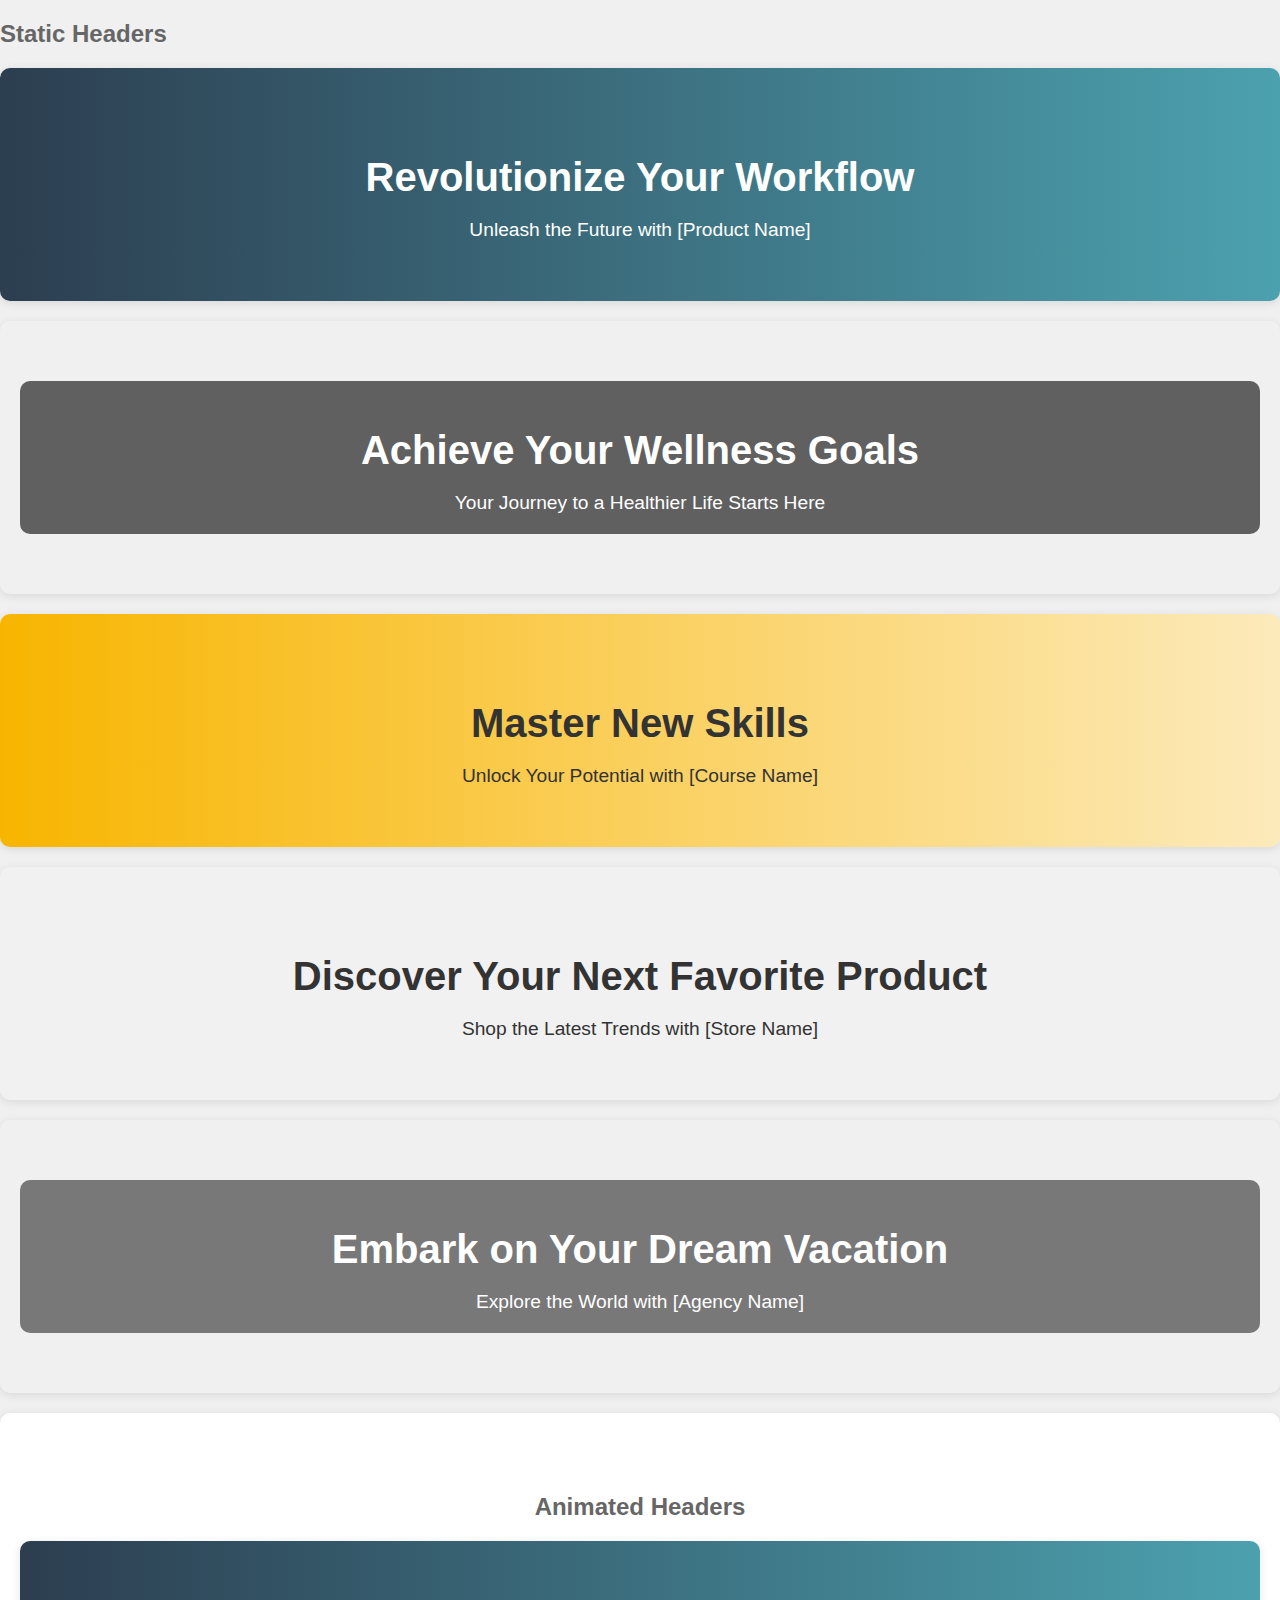
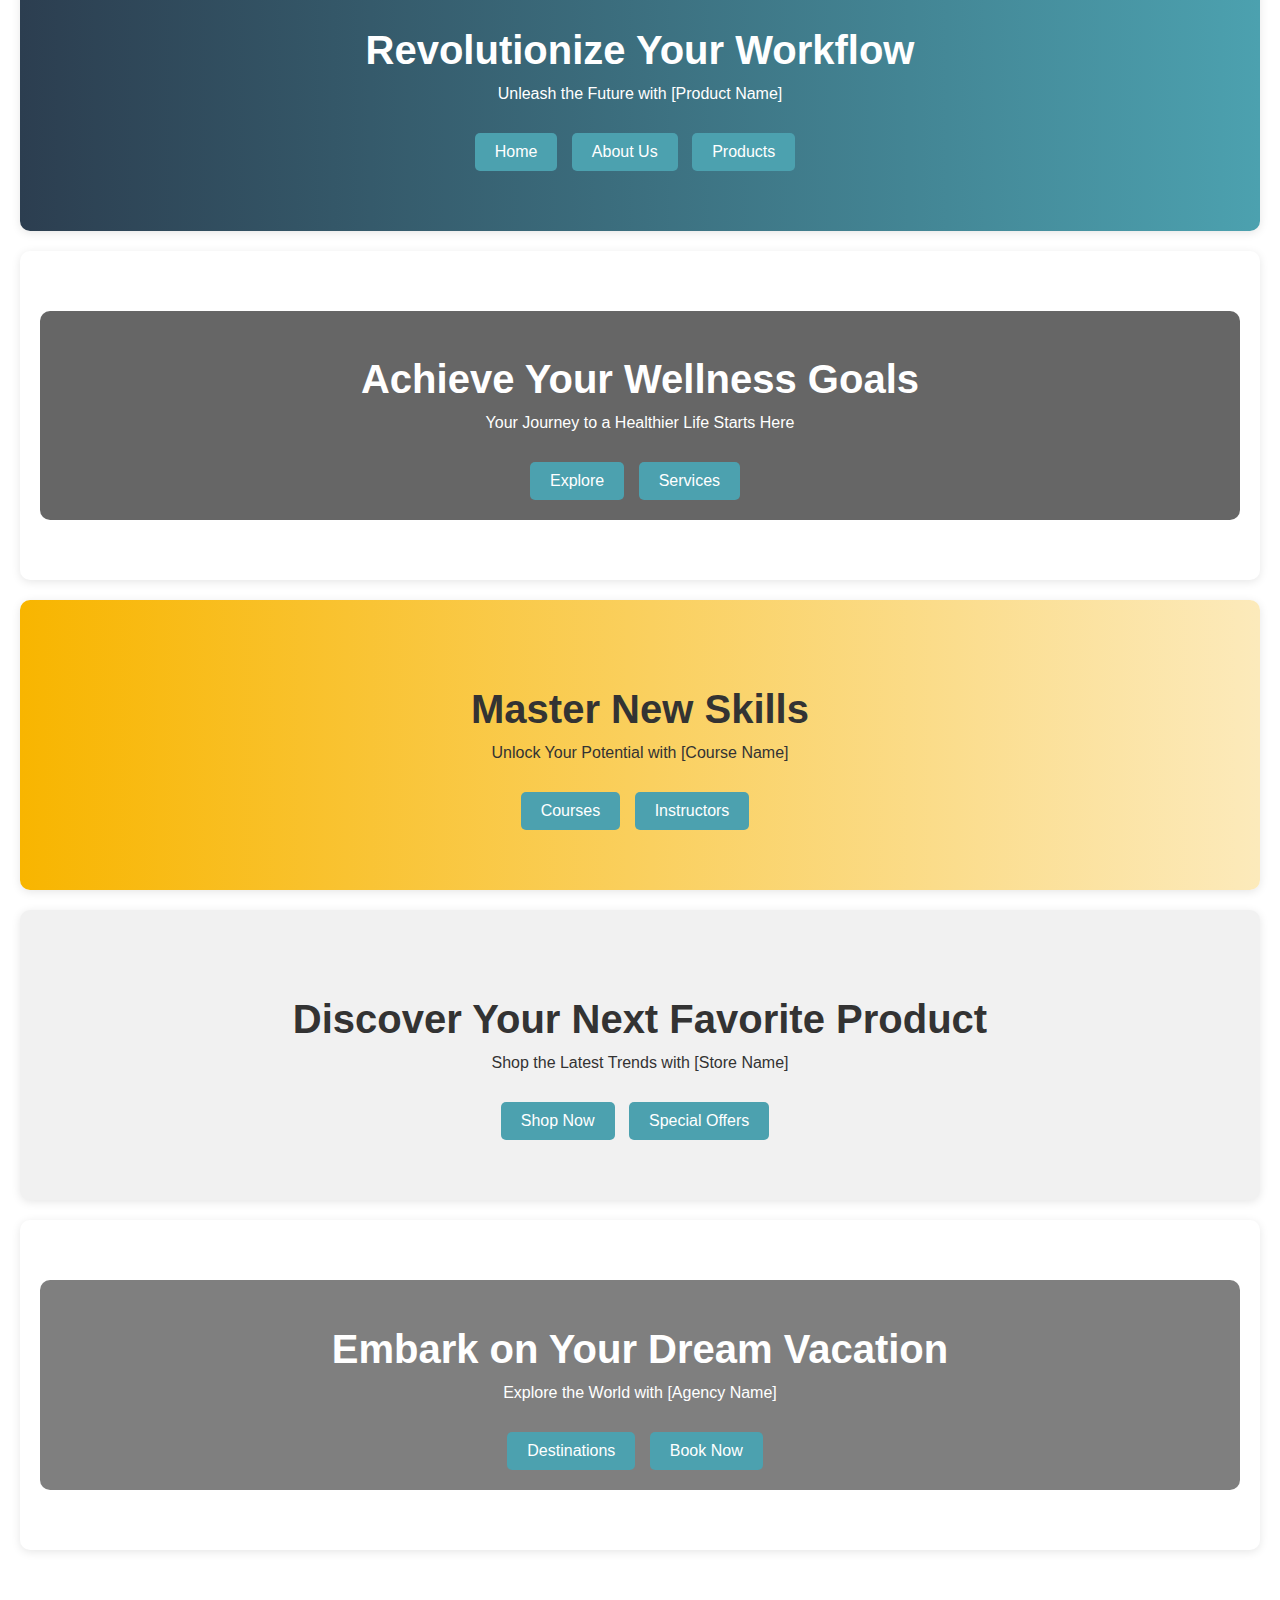
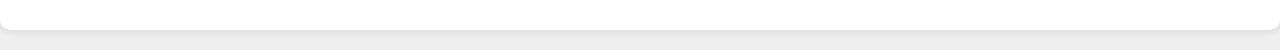
==== pages/page1/index.html @ 9bef1e99 "SW3" ====
<!DOCTYPE html>
<html lang="en">
<head>
    <meta charset="UTF-8">
    <meta name="viewport" content="width=device-width, initial-scale=1.0">
    <title>Static and Animated Landing Page Headers</title>
    <link rel="stylesheet" href="./assets/css/style.css">
</head>
<body>
    <!-- Static Headers -->
    <div class="static-header">
        <h2>Static Headers</h2>
        
        <!-- Static Header 1: Tech Product Launch -->
        <div class="header-container header-1">
            <h1>Revolutionize Your Workflow</h1>
            <p>Unleash the Future with [Product Name]</p>
        </div>

        <!-- Static Header 2: Health & Wellness App -->
        <div class="header-container header-2">
            <div class="overlay">
                <h1>Achieve Your Wellness Goals</h1>
                <p>Your Journey to a Healthier Life Starts Here</p>
            </div>
        </div>

        <!-- Static Header 3: Online Course -->
        <div class="header-container header-3">
            <h1>Master New Skills</h1>
            <p>Unlock Your Potential with [Course Name]</p>
        </div>

        <!-- Static Header 4: E-commerce Store -->
        <div class="header-container header-4">
            <h1>Discover Your Next Favorite Product</h1>
            <p>Shop the Latest Trends with [Store Name]</p>
        </div>

        <!-- Static Header 5: Travel Agency -->
        <div class="header-container header-5">
            <div class="overlay">
                <h1>Embark on Your Dream Vacation</h1>
                <p>Explore the World with [Agency Name]</p>
            </div>
        </div>
    </div>

    <!-- Animated Headers -->
    <div class="animated-header">
        <h2>Animated Headers</h2>
        
        <!-- Animated Header 1: Tech Product Launch -->
        <div class="header-container header-1 animated-1">
            <h1>Revolutionize Your Workflow</h1>
            <p>Unleash the Future with [Product Name]</p>
            <div class="buttons">
                <a href="#" class="button">Home</a>
                <a href="#" class="button">About Us</a>
                <a href="#" class="button">Products</a>
            </div>
        </div>

        <!-- Animated Header 2: Health & Wellness App -->
        <div class="header-container header-2 animated-2">
            <div class="overlay">
                <h1>Achieve Your Wellness Goals</h1>
                <p>Your Journey to a Healthier Life Starts Here</p>
                <div class="buttons">
                    <a href="#" class="button">Explore</a>
                    <a href="#" class="button">Services</a>
                </div>
            </div>
        </div>

        <!-- Animated Header 3: Online Course -->
        <div class="header-container header-3 animated-3">
            <h1>Master New Skills</h1>
            <p>Unlock Your Potential with [Course Name]</p>
            <div class="buttons">
                <a href="#" class="button">Courses</a>
                <a href="#" class="button">Instructors</a>
            </div>
        </div>

        <!-- Animated Header 4: E-commerce Store -->
        <div class="header-container header-4 animated-4">
            <h1>Discover Your Next Favorite Product</h1>
            <p>Shop the Latest Trends with [Store Name]</p>
            <div class="buttons">
                <a href="#" class="button">Shop Now</a>
                <a href="#" class="button">Special Offers</a>
            </div>
        </div>

        <!-- Animated Header 5: Travel Agency -->
        <div class="header-container header-5 animated-5">
            <div class="overlay">
                <h1>Embark on Your Dream Vacation</h1>
                <p>Explore the World with [Agency Name]</p>
                <div class="buttons">
                    <a href="#" class="button">Destinations</a>
                    <a href="#" class="button">Book Now</a>
                </div>
            </div>
        </div>
    </div>
</body>
</html>
---- pages/page1/assets/css/style.css ----
body {
    font-family: Arial, sans-serif;
    margin: 0;
    padding: 0;
    background-color: #f0f0f0;
    color: #333;
    overflow-x: hidden;
}

.header-container {
    text-align: center;
    padding: 60px 20px;
    margin: 20px 0;
    border-radius: 10px;
    box-shadow: 0 2px 10px rgba(0, 0, 0, 0.1);
    background-color: white;
}

.static-header h2, .animated-header h2 {
    font-size: 1.5em;
    color: #666;
    margin-bottom: 20px;
}

.header-1 {
    background: linear-gradient(to right, #2c3e50, #4ca1af);
    color: white;
}

.header-2 {
    background: url('https://source.unsplash.com/featured/?fitness') no-repeat center center;
    background-size: cover;
    color: white;
}

.header-2 .overlay {
    background: rgba(0, 0, 0, 0.6);
    padding: 20px;
    border-radius: 10px;
}

.header-3 {
    background: linear-gradient(to right, #f8b500, #fceabb);
    color: #333;
}

.header-4 {
    background-color: #f1f1f1;
    color: #333;
}

.header-5 {
    background: url('https://source.unsplash.com/featured/?travel') no-repeat center center;
    background-size: cover;
    color: white;
}

.header-5 .overlay {
    background: rgba(0, 0, 0, 0.5);
    padding: 20px;
    border-radius: 10px;
}

h1 {
    font-size: 2.5em;
    margin-bottom: 0.3em;
}

p {
    font-size: 1.2em;
    margin-bottom: 0;
}

/* Animation Keyframes */
@keyframes fadeInUp {
    from {
        opacity: 0;
        transform: translateY(30px);
    }
    to {
        opacity: 1;
        transform: translateY(0);
    }
}

@keyframes fadeInDown {
    from {
        opacity: 0;
        transform: translateY(-30px);
    }
    to {
        opacity: 1;
        transform: translateY(0);
    }
}

@keyframes slideInLeft {
    from {
        opacity: 0;
        transform: translateX(-100%);
    }
    to {
        opacity: 1;
        transform: translateX(0);
    }
}

@keyframes slideInRight {
    from {
        opacity: 0;
        transform: translateX(100%);
    }
    to {
        opacity: 1;
        transform: translateX(0);
    }
}

@keyframes scaleUp {
    from {
        opacity: 0;
        transform: scale(0.5);
    }
    to {
        opacity: 1;
        transform: scale(1);
    }
}

/* Animated Headers */
.animated-header {
    text-align: center;
    padding: 60px 20px;
    margin: 20px 0;
    border-radius: 10px;
    box-shadow: 0 2px 10px rgba(0, 0, 0, 0.1);
    background-color: white;
    animation-duration: 1s;
    animation-fill-mode: both;
}

.animated-header h1 {
    font-size: 2.5em;
    margin-bottom: 0.3em;
}

.animated-header p {
    font-size: 1em;
    margin: 0;
}

.animated-header .buttons {
    margin-top: 30px;
}

.animated-header .buttons .button {
    display: inline-block;
    padding: 10px 20px;
    background-color: #4ca1af;
    color: white;
    text-decoration: none;
    border-radius: 5px;
    transition: background-color 0.3s;
    margin-right: 10px;
}

.animated-header .buttons .button:hover {
    background-color: #2c3e50;
}

/* Media Queries for Responsive Design */
@media only screen and (max-width: 768px) {
    .container {
        padding: 10px;
    }

    .animated-header {
        padding: 40px 10px;
    }

    .animated-header h1 {
        font-size: 2em;
    }

    .animated-header p {
        font-size: 0.9em;
    }

    .animated-header .buttons .button {
        padding: 8px 16px;
        font-size: 0.8em;
    }
}

@media only screen and (max-width: 480px) {
    .animated-header {
        padding: 30px 5px;
    }

    .animated-header h1 {
        font-size: 1.8em;
    }

    .animated-header p {
        font-size: 0.8em;
    }

    .animated-header .buttons .button {
        padding: 6px 12px;
        font-size: 0.7em;
    }
}
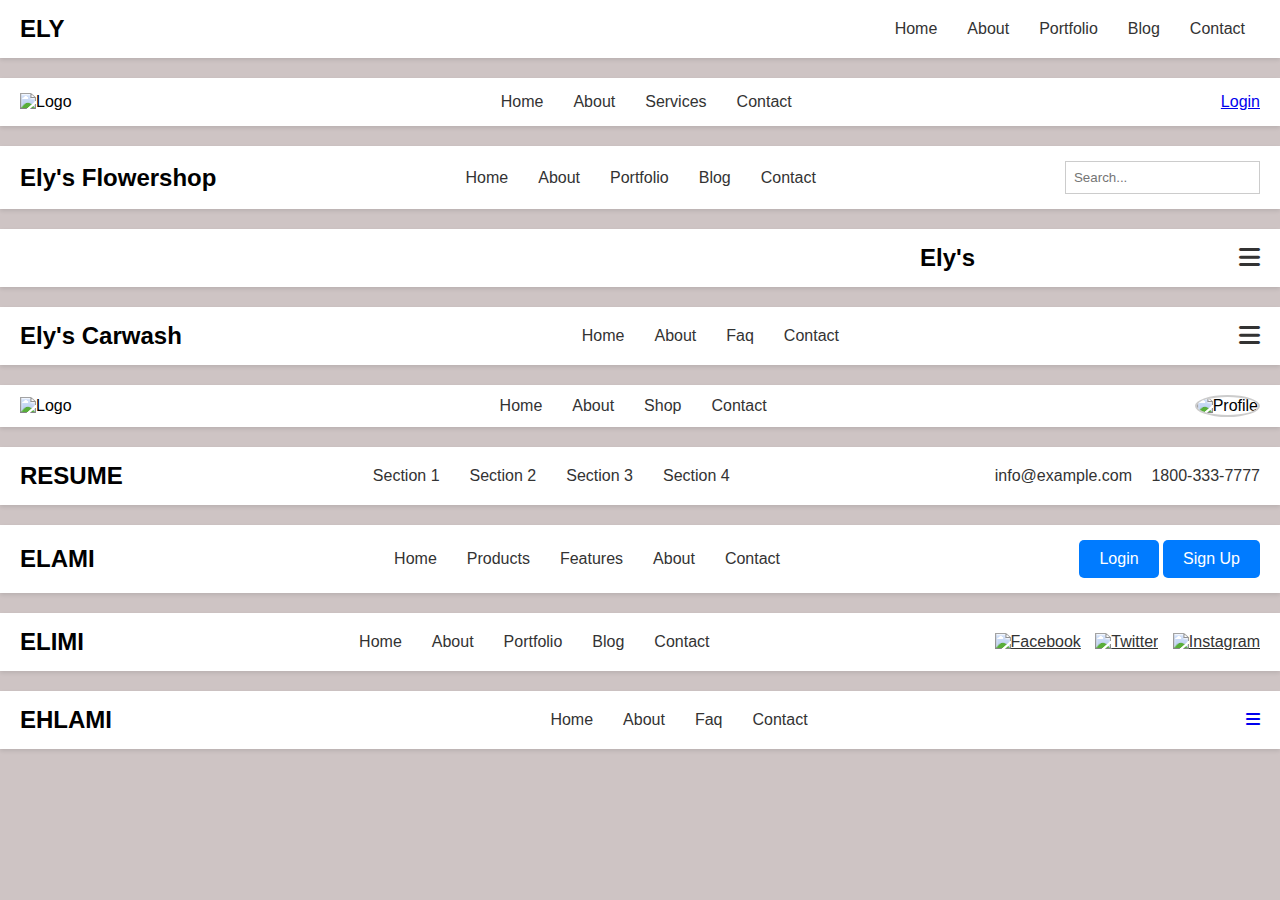
==== commit f1e59bfe: "feat(payment): adding new features" ====
--- a/pages/page1/index.html
+++ b/pages/page1/index.html
@@ -3,107 +3,187 @@
 <head>
     <meta charset="UTF-8">
     <meta name="viewport" content="width=device-width, initial-scale=1.0">
-    <title>Static and Animated Landing Page Headers</title>
-    <link rel="stylesheet" href="./assets/css/style.css">
+    <title>Navigation Headers</title>
+    <link rel="stylesheet" href="../page1/assets/css/style.css">
+    <link rel="stylesheet" href="https://cdnjs.cloudflare.com/ajax/libs/font-awesome/6.0.0-beta3/css/all.min.css">
 </head>
 <body>
     <!-- Static Headers -->
-    <div class="static-header">
-        <h2>Static Headers</h2>
-        
-        <!-- Static Header 1: Tech Product Launch -->
-        <div class="header-container header-1">
-            <h1>Revolutionize Your Workflow</h1>
-            <p>Unleash the Future with [Product Name]</p>
+    <section class="header1">
+        <div class="container">
+            <div class="logo">ELY</div>
+            <nav>
+                <ul>
+                    <li><a href="#">Home</a></li>
+                    <li><a href="#">About</a></li>
+                    <li><a href="#">Portfolio</a></li>
+                    <li><a href="#">Blog</a></li>
+                    <li><a href="#">Contact</a></li>
+                </ul>
+            </nav>
         </div>
+    </section>
 
-        <!-- Static Header 2: Health & Wellness App -->
-        <div class="header-container header-2">
-            <div class="overlay">
-                <h1>Achieve Your Wellness Goals</h1>
-                <p>Your Journey to a Healthier Life Starts Here</p>
+    <section class="header2">
+      <div class="container">
+        <div class="Togo">
+            <img src="https://1000logos.net/wp-content/uploads/2017/03/McDonalds-Logo-1993.png" alt="Logo">
+        </div>
+        <nav class="navigation">
+            <ul>
+                <li><a href="#">Home</a></li>
+                <li><a href="#">About</a></li>
+                <li><a href="#">Services</a></li>
+                <li><a href="#">Contact</a></li>
+            </ul>
+        </nav>
+        <div class="actions">
+            <a href="#" class="btn">Login</a>
+            </nav>
+        </div>
+    </section>
+
+    <section class="header3">
+        <div class="container">
+            <div class="logo">Ely's Flowershop</div>
+            <nav>
+                <ul>
+                    <li><a href="#">Home</a></li>
+                    <li><a href="#">About</a></li>
+                    <li><a href="#">Portfolio</a></li>
+                    <li><a href="#">Blog</a></li>
+                    <li><a href="#">Contact</a></li>
+                </ul>
+            </nav>
+            <div class="search">
+                <input type="text" placeholder="Search...">
             </div>
         </div>
+    </section>
 
-        <!-- Static Header 3: Online Course -->
-        <div class="header-container header-3">
-            <h1>Master New Skills</h1>
-            <p>Unlock Your Potential with [Course Name]</p>
+    <section class="header4">
+        <div class="container">
+            <div class="llogo">Ely's</div>
+            <nav>
+              <div class="hamburger-menu">
+                <a href="#"><i class="fa fa-bars"></i></a>
+            </div>
+            </nav>
         </div>
+    </section>
 
-        <!-- Static Header 4: E-commerce Store -->
-        <div class="header-container header-4">
-            <h1>Discover Your Next Favorite Product</h1>
-            <p>Shop the Latest Trends with [Store Name]</p>
-        </div>
-
-        <!-- Static Header 5: Travel Agency -->
-        <div class="header-container header-5">
-            <div class="overlay">
-                <h1>Embark on Your Dream Vacation</h1>
-                <p>Explore the World with [Agency Name]</p>
+    <section class="header5">
+        <div class="container">
+            <div class="logo">Ely's Carwash</div>
+            <nav>
+                <ul>
+                    <li><a href="#">Home</a></li>
+                    <li><a href="#">About</a></li>
+                    <li><a href="#">Faq</a></li>
+                    <li><a href="#">Contact</a></li>
+                </ul>
+            </nav>
+            <div class="hamburger-menu">
+                <a href="#"><i class="fa fa-bars"></i></a>
             </div>
         </div>
-    </div>
+    </section>
 
     <!-- Animated Headers -->
-    <div class="animated-header">
-        <h2>Animated Headers</h2>
-        
-        <!-- Animated Header 1: Tech Product Launch -->
-        <div class="header-container header-1 animated-1">
-            <h1>Revolutionize Your Workflow</h1>
-            <p>Unleash the Future with [Product Name]</p>
-            <div class="buttons">
-                <a href="#" class="button">Home</a>
-                <a href="#" class="button">About Us</a>
-                <a href="#" class="button">Products</a>
+    <section class="header6">
+      <div class="container6">
+        <div class="lllogo">
+            <img src="https://t3.ftcdn.net/jpg/02/42/59/78/360_F_242597886_lJUbU0fovDjczfbMEmgLpcimcRLbQVi1.jpg" alt="Logo">
+        </div>
+        <nav class="navigation">
+            <ul>
+                <li><a href="#">Home</a></li>
+                <li><a href="#">About</a></li>
+                <li><a href="#">Shop</a></li>
+                <li><a href="#">Contact</a></li>
+            </ul>
+        </nav>
+        <div class="profile">
+            <img src="https://cdn-icons-png.flaticon.com/512/2919/2919906.png" alt="Profile" class="profile-img">
+        </div>
+    </section>
+
+    <section class="header7">
+        <div class="container">
+            <div class="logo">RESUME</div>
+            <nav>
+                <ul>
+                    <li><a href="#">Section 1</a></li>
+                    <li><a href="#">Section 2</a></li>
+                    <li><a href="#">Section 3</a></li>
+                    <li><a href="#">Section 4</a></li>
+                </ul>
+            </nav>
+            <div class="contact-info">
+                <a href="#">info@example.com</a>
+                <a href="#">1800-333-7777</a>
             </div>
         </div>
+    </section>
 
-        <!-- Animated Header 2: Health & Wellness App -->
-        <div class="header-container header-2 animated-2">
-            <div class="overlay">
-                <h1>Achieve Your Wellness Goals</h1>
-                <p>Your Journey to a Healthier Life Starts Here</p>
-                <div class="buttons">
-                    <a href="#" class="button">Explore</a>
-                    <a href="#" class="button">Services</a>
-                </div>
+    <section class="header8">
+        <div class="container">
+            <div class="logo">ELAMI</div>
+            <nav>
+                <ul>
+                    <li><a href="#">Home</a></li>
+                    <li><a href="#">Products</a></li>
+                    <li><a href="#">Features</a></li>
+                    <li><a href="#">About</a></li>
+                    <li><a href="#">Contact</a></li>
+                </ul>
+            </nav>
+            <div class="button">
+              <a href="#" class="login">Login</a>
+              <a href="#" class="signup">Sign Up</a>
             </div>
         </div>
+    </section>
 
-        <!-- Animated Header 3: Online Course -->
-        <div class="header-container header-3 animated-3">
-            <h1>Master New Skills</h1>
-            <p>Unlock Your Potential with [Course Name]</p>
-            <div class="buttons">
-                <a href="#" class="button">Courses</a>
-                <a href="#" class="button">Instructors</a>
+    <section class="header9">
+        <div class="container">
+            <div class="logo">ELIMI</div>
+            <nav>
+                <ul>
+                    <li><a href="#">Home</a></li>
+                    <li><a href="#">About</a></li>
+                    <li><a href="#">Portfolio</a></li>
+                    <li><a href="#">Blog</a></li>
+                    <li><a href="#">Contact</a></li>
+                </ul>
+            </nav>
+            <div class="social-icons">
+              <a href="#"><img src="https://encrypted-tbn0.gstatic.com/images?q=tbn:ANd9GcQkLcBrDHgOj0B_qrNTygXlcjOPlRfGOBqZrw&s" alt="Facebook"></a>
+              <a href="#"><img src="https://cdn-icons-png.freepik.com/256/3938/3938028.png?semt=ais_hybrid" alt="Twitter"></a>
+              <a href="#"><img src="https://encrypted-tbn0.gstatic.com/images?q=tbn:ANd9GcRwH--J-ZMUg8puNfUxE6YXQi3yVHuAORDxow&s" alt="Instagram"></a>
+          </div>          
+        </div>
+    </section>
+
+    <section class="header10">
+        <div class="container">
+            <div class="logo">EHLAMI</div>
+            <nav>
+                <ul>
+                    <li><a href="#">Home</a></li>
+                    <li><a href="#">About</a></li>
+                    <li><a href="#">Faq</a></li>
+                    <li><a href="#">Contact</a></li>
+                </ul>
+            </nav>
+            <div class="hamburger">
+              <div class="hamburger__container">
+                <div class="hamburger__inner"></div>
+                <div class="hamburger__hidden"></div>
+                <a href="#"><i class="fa fa-bars"></i></a>
+              </div>
             </div>
         </div>
-
-        <!-- Animated Header 4: E-commerce Store -->
-        <div class="header-container header-4 animated-4">
-            <h1>Discover Your Next Favorite Product</h1>
-            <p>Shop the Latest Trends with [Store Name]</p>
-            <div class="buttons">
-                <a href="#" class="button">Shop Now</a>
-                <a href="#" class="button">Special Offers</a>
-            </div>
-        </div>
-
-        <!-- Animated Header 5: Travel Agency -->
-        <div class="header-container header-5 animated-5">
-            <div class="overlay">
-                <h1>Embark on Your Dream Vacation</h1>
-                <p>Explore the World with [Agency Name]</p>
-                <div class="buttons">
-                    <a href="#" class="button">Destinations</a>
-                    <a href="#" class="button">Book Now</a>
-                </div>
-            </div>
-        </div>
-    </div>
+    </section>
 </body>
 </html>
--- a/pages/page1/assets/css/style.css
+++ b/pages/page1/assets/css/style.css
@@ -2,211 +2,163 @@
     font-family: Arial, sans-serif;
     margin: 0;
     padding: 0;
-    background-color: #f0f0f0;
-    color: #333;
-    overflow-x: hidden;
+    background-color: #cec4c4;
 }
 
-.header-container {
-    text-align: center;
-    padding: 60px 20px;
-    margin: 20px 0;
-    border-radius: 10px;
-    box-shadow: 0 2px 10px rgba(0, 0, 0, 0.1);
-    background-color: white;
-}
-
-.static-header h2, .animated-header h2 {
-    font-size: 1.5em;
-    color: #666;
+section {
     margin-bottom: 20px;
 }
 
-.header-1 {
-    background: linear-gradient(to right, #2c3e50, #4ca1af);
-    color: white;
+.container {
+    display: flex;
+    justify-content: space-between;
+    align-items: center;
+    padding: 15px 20px;
+    background-color: #fff;
+    box-shadow: 0 2px 4px rgba(0, 0, 0, 0.1);
 }
 
-.header-2 {
-    background: url('https://source.unsplash.com/featured/?fitness') no-repeat center center;
-    background-size: cover;
-    color: white;
+.logo {
+    font-size: 1.5em;
+    font-weight: bold;
+}
+.llogo {
+    font-size: 1.5em;
+    align-items: center;
+    font-weight: bold;
+    margin-left: 900px;
 }
 
-.header-2 .overlay {
-    background: rgba(0, 0, 0, 0.6);
-    padding: 20px;
-    border-radius: 10px;
+.header6 {
+    background-color: rgb(255, 255, 255);
+    padding: 10px 20px;
+    box-shadow: 0 2px 4px rgba(0, 0, 0, 0.1);
+}
+.container6 {
+    display: flex;
+    justify-content: space-between;
+    align-items: center;
 }
 
-.header-3 {
-    background: linear-gradient(to right, #f8b500, #fceabb);
+.lllogo img {
+    height: 40px;
+}
+
+.Togo img {
+    height: 40px;
+}
+
+.profile .profile-img {
+    height: 40px;
+    width: 40px;
+    border-radius: 50%;
+    border: 2px solid #ccc;
+}
+
+
+nav ul {
+    display: flex;
+    list-style: none;
+    margin: 0;
+    padding: 0;
+}
+
+nav ul li {
+    margin: 0 15px;
+}
+
+nav ul li a {
+    text-decoration: none;
     color: #333;
 }
 
-.header-4 {
-    background-color: #f1f1f1;
+/* Static Header Styles */
+.auth-buttons a {
+    margin-left: 15px;
+    text-decoration: none;
+    padding: 8px 15px;
+    border-radius: 5px;
+    background-color: #c4d7f3;
     color: #333;
 }
 
-.header-5 {
-    background: url('https://source.unsplash.com/featured/?travel') no-repeat center center;
-    background-size: cover;
-    color: white;
+.auth-buttons .login {
+    background-color: #f0f0f0;
+    color: #333;
 }
 
-.header-5 .overlay {
-    background: rgba(0, 0, 0, 0.5);
-    padding: 20px;
-    border-radius: 10px;
+.auth-buttons .signup {
+    background-color: #007BFF;
+    color: #fff;
 }
 
-h1 {
-    font-size: 2.5em;
-    margin-bottom: 0.3em;
+.search input {
+    padding: 8px;
+    border: 1px solid #ccc;
 }
 
-p {
-    font-size: 1.2em;
-    margin-bottom: 0;
+.social-icons a {
+    margin-left: 10px;
+    color: #333;
 }
 
-/* Animation Keyframes */
-@keyframes fadeInUp {
-    from {
-        opacity: 0;
-        transform: translateY(30px);
-    }
-    to {
-        opacity: 1;
-        transform: translateY(0);
-    }
+
+.hamburger-menu a {
+    font-size: 1.5em;
+    color: #333;
 }
 
-@keyframes fadeInDown {
-    from {
-        opacity: 0;
-        transform: translateY(-30px);
-    }
-    to {
-        opacity: 1;
-        transform: translateY(0);
-    }
+/* Animated Header Styles */
+.header6 nav ul li a:hover {
+    background-color: #9e9494;
+    transition: color 0.5s;
 }
 
-@keyframes slideInLeft {
-    from {
-        opacity: 0;
-        transform: translateX(-100%);
-    }
-    to {
-        opacity: 1;
-        transform: translateX(0);
-    }
+.header7 .contact-info a {
+    display: inline-block;
+    margin-left: 15px;
+    text-decoration: none;
+    color: #333;
+    transition: color 0.3s, transform 0.3s;
 }
 
-@keyframes slideInRight {
-    from {
-        opacity: 0;
-        transform: translateX(100%);
-    }
-    to {
-        opacity: 1;
-        transform: translateX(0);
-    }
+.header7 .contact-info a:hover {
+    color: #dc3545;
+    transform: scale(1.1);
 }
 
-@keyframes scaleUp {
-    from {
-        opacity: 0;
-        transform: scale(0.5);
-    }
-    to {
-        opacity: 1;
-        transform: scale(1);
-    }
+.header8 .button a {
+    display: inline-block;
+    padding: 10px 20px;
+    text-decoration: none;
+    background-color: #007BFF;
+    color: #fff;
+    border-radius: 5px;
+    transition: background-color 0.3s, transform 0.3s;
 }
 
-/* Animated Headers */
-.animated-header {
-    text-align: center;
-    padding: 60px 20px;
-    margin: 20px 0;
-    border-radius: 10px;
-    box-shadow: 0 2px 10px rgba(0, 0, 0, 0.1);
-    background-color: white;
-    animation-duration: 1s;
-    animation-fill-mode: both;
+.header8 .button a:hover {
+    background-color: #0056b3;
+    transform: translateY(-5px);
 }
 
-.animated-header h1 {
-    font-size: 2.5em;
-    margin-bottom: 0.3em;
+.social-icons a {
+    display: inline-block;
+    margin-left: 10px;
+    transition: color 0.3s, transform 0.3s;
 }
 
-.animated-header p {
-    font-size: 1em;
-    margin: 0;
+.social-icons a img {
+    width: 24px; /* Adjust as needed */
+    height: 24px; /* Adjust as needed */
+    vertical-align: middle;
 }
 
-.animated-header .buttons {
-    margin-top: 30px;
+.social-icons a:hover img {
+    transform: scale(1.1); /* Optional hover effect */
 }
 
-.animated-header .buttons .button {
-    display: inline-block;
-    padding: 10px 20px;
-    background-color: #4ca1af;
-    color: white;
-    text-decoration: none;
-    border-radius: 5px;
-    transition: background-color 0.3s;
-    margin-right: 10px;
+.header10 .hamburger-menu a:hover {
+    color: #ffc107;
+    transition: color 0.5s;
 }
-
-.animated-header .buttons .button:hover {
-    background-color: #2c3e50;
-}
-
-/* Media Queries for Responsive Design */
-@media only screen and (max-width: 768px) {
-    .container {
-        padding: 10px;
-    }
-
-    .animated-header {
-        padding: 40px 10px;
-    }
-
-    .animated-header h1 {
-        font-size: 2em;
-    }
-
-    .animated-header p {
-        font-size: 0.9em;
-    }
-
-    .animated-header .buttons .button {
-        padding: 8px 16px;
-        font-size: 0.8em;
-    }
-}
-
-@media only screen and (max-width: 480px) {
-    .animated-header {
-        padding: 30px 5px;
-    }
-
-    .animated-header h1 {
-        font-size: 1.8em;
-    }
-
-    .animated-header p {
-        font-size: 0.8em;
-    }
-
-    .animated-header .buttons .button {
-        padding: 6px 12px;
-        font-size: 0.7em;
-    }
-}
